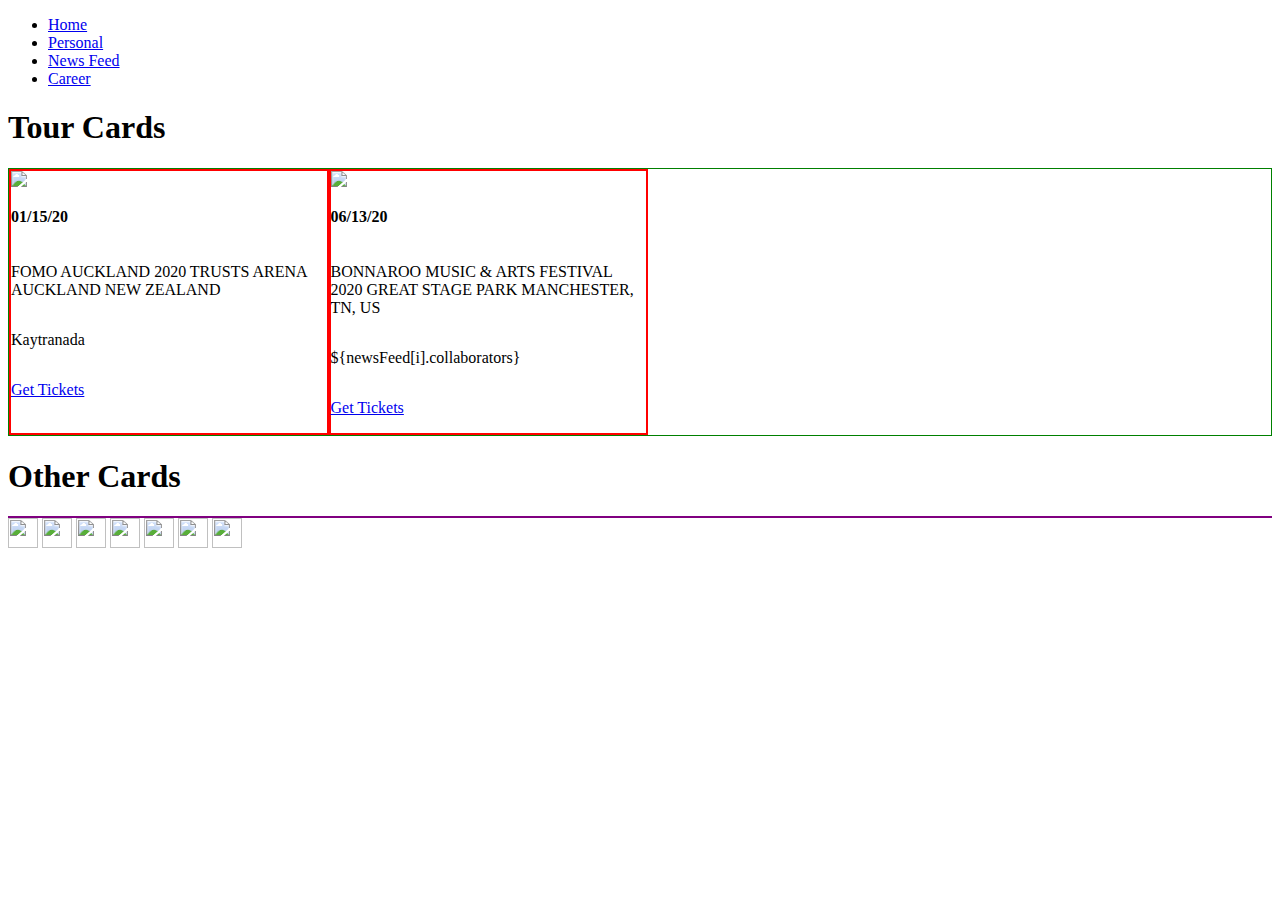
==== news-feed/index.html @ 4b269c15 "Merge pull request #13 from nss-day-cohort-38/kwcareer" ====
<!DOCTYPE html>
<html lang="en">

<head>
    <meta charset="UTF-8">
    <meta name="viewport" content="width=device-width, initial-scale=1.0">
    <meta http-equiv="X-UA-Compatible" content="ie=edge">
    <title>Document</title>
    <link rel="stylesheet" href="style.css">
</head>

<body>
    <nav>
        <ul>
            <li><a href="../index.html">Home</a></li>
            <li><a href="../personal/index.html">Personal</a></li>
            <li><a href="#">News Feed</a></li>
            <li><a href="../career/career.html"> Career</a></li>
        </ul>
    </nav>

    <div class="card-container">
        <H1>Tour Cards</H1>
        <div class="tour-cards">
            <div class="card">
                <img src="https://fomofestival.com.au/wp-content/uploads/2019/06/FOMO20_LOGO_LONG_G_OUTLINE_O.png">
                <div class="container">
                    <h4><b>01/15/20</b></h4>
                    <p>FOMO AUCKLAND 2020 TRUSTS ARENA AUCKLAND NEW ZEALAND</p>
                    <p>Kaytranada</p>
                    <p><a href="https://fomofestival.com.au/auckland">Get Tickets</a></p>
                </div>
                </div>
                <div class="card">
                    <img src="https://images.sk-static.com/images/media/profile_images/events/39378995/huge_avatar">
                    <div class="container">
                        <h4><b>06/13/20</b></h4>
                        <p>BONNAROO MUSIC & ARTS FESTIVAL 2020 GREAT STAGE PARK MANCHESTER, TN, US</p>
                        <p>${newsFeed[i].collaborators}</p>
                        <p><a href="https://www.bonnaroo.com/?utm_source=songkick&utm_medium=web&utm_content=songkick&utm_campaign=2020-songkick">Get Tickets</a></p>
                    </div>
                    </div>
        </div>
        <H1>Other Cards</H1>
        <div class="other-cards"></div>
    </div>
    <footer>
        <a href="https://www.facebook.com/LizzoMusic" target="_blank"><img width="30" height="30" src="https://seeklogo.net/wp-content/uploads/2016/09/facebook-icon-preview-1-400x400.png"></a>
        <a href="https://twitter.com/lizzo" target="_blank"><img width="30" height="30" src="https://seeklogo.net/wp-content/uploads/2015/11/twitter-logo.png"></a>
        <a href="https://www.instagram.com/lizzobeeating/" target="_blank"><img width="30" height="30" src="https://seeklogo.net/wp-content/uploads/2016/05/instagram-logo-vector-download.jpg"></a>
        <a href="https://lnk.to/SubscribeToLizzo" target="_blank"><img width="30" height="30" src="https://seeklogo.net/wp-content/uploads/2016/06/YouTube-icon.png"></a>
        <a href="https://open.spotify.com/artist/56oDRnqbIiwx4mymNEv7dS" target="_blank"><img width="30" height="30" src="https://upload.wikimedia.org/wikipedia/commons/thumb/1/19/Spotify_logo_without_text.svg/1024px-Spotify_logo_without_text.svg.png"></a>
        <a href="https://itunes.apple.com/us/artist/lizzo/472949623" target="_blank"><img width="30" height="30" src="https://blog.macsales.com/wp-content/uploads/2016/05/Apple-Music-icon.jpg"></a>
        <a href="https://soundcloud.com/lizzomusic" target="_blank"><img width="30" height="30" src="https://seeklogo.net/wp-content/uploads/2012/10/soundcloud-logo-vector.png"></a>
    </footer>
</body>

</html>

<!-- Career.html Navbar and stylesheet -->
<!--  <link rel="stylesheet" href="../global-styles/style.css">
-->

<!-- Newsfeed navbar and stylesheet -->
<!--     <link rel="stylesheet" href="../global-styles/style.css"> -->

<!-- Personal navbar and stylesheet -->
<!--     <link rel="stylesheet" href="../global-styles/style.css"> -->

<!-- main navbar and stylesheet link -->
<!--     <link rel="stylesheet" href="global-styles/style.css">
 -->
---- news-feed/style.css ----
.card {
    display: flex;
    flex-direction: column;
    
    width: 25%;
    border: 2px solid red;
}

.card img{
    width: 100%;
}
.tour-cards {
    display: flex;
    flex-wrap: wrap;
    border: 1px solid green;
}

.other-cards {
    display: flex;
    flex-wrap: wrap;
    border: 1px solid purple;
}

.container {
    display: flex;
    flex-direction: column;
}

/* Navbar style */
/* nav ul{
    display: flex;
}

li {
    list-style-type: none;
    padding: 10px;
    
} */
---- global-styles/style.css ----
/* Navbar Styles */
nav ul{
    display: flex;
}

li {
    list-style-type: none;
    padding: 10px;
    
}

footer {
    display: flex;
    justify-content: space-around;
    align-items: center;
}
---- global-styles/style.css ----
/* Navbar Styles */
nav ul{
    display: flex;
}

li {
    list-style-type: none;
    padding: 10px;
    
}

footer {
    display: flex;
    justify-content: space-around;
    align-items: center;
}
---- global-styles/style.css ----
/* Navbar Styles */
nav ul{
    display: flex;
}

li {
    list-style-type: none;
    padding: 10px;
    
}

footer {
    display: flex;
    justify-content: space-around;
    align-items: center;
}
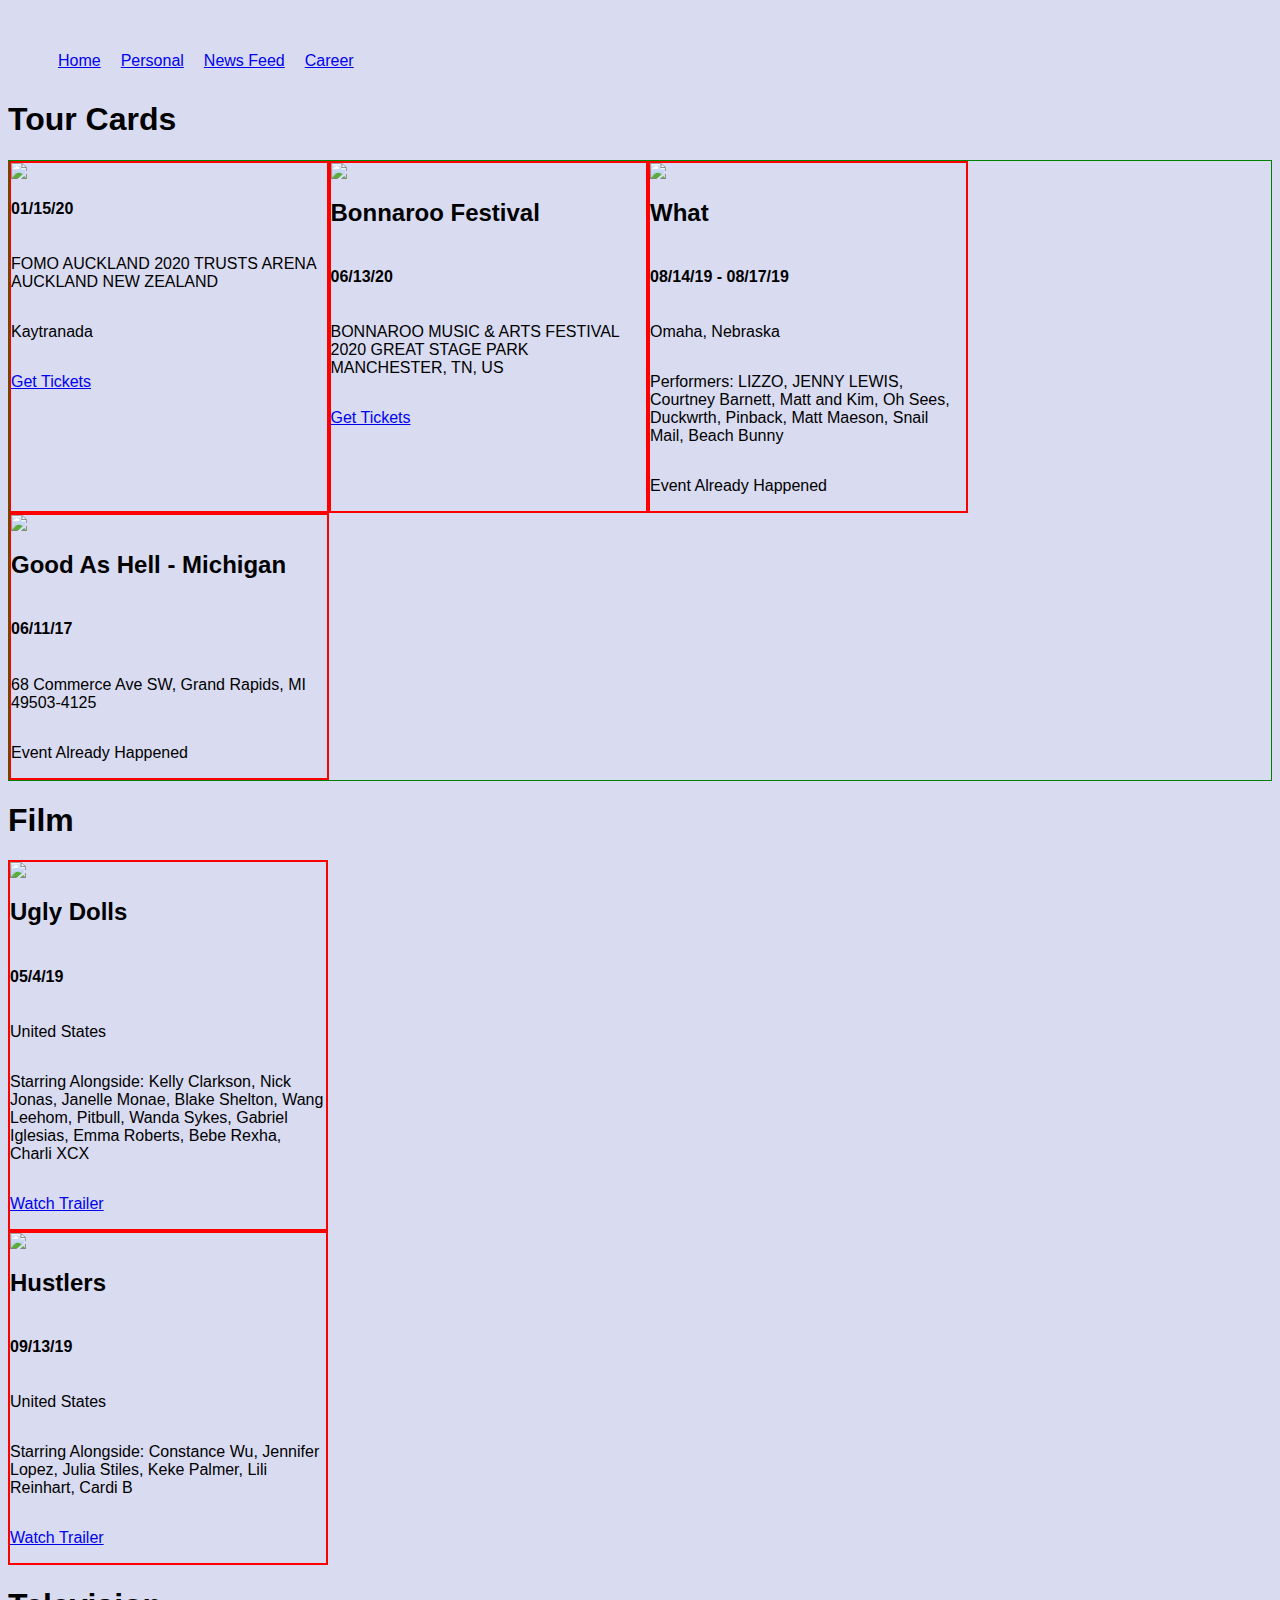
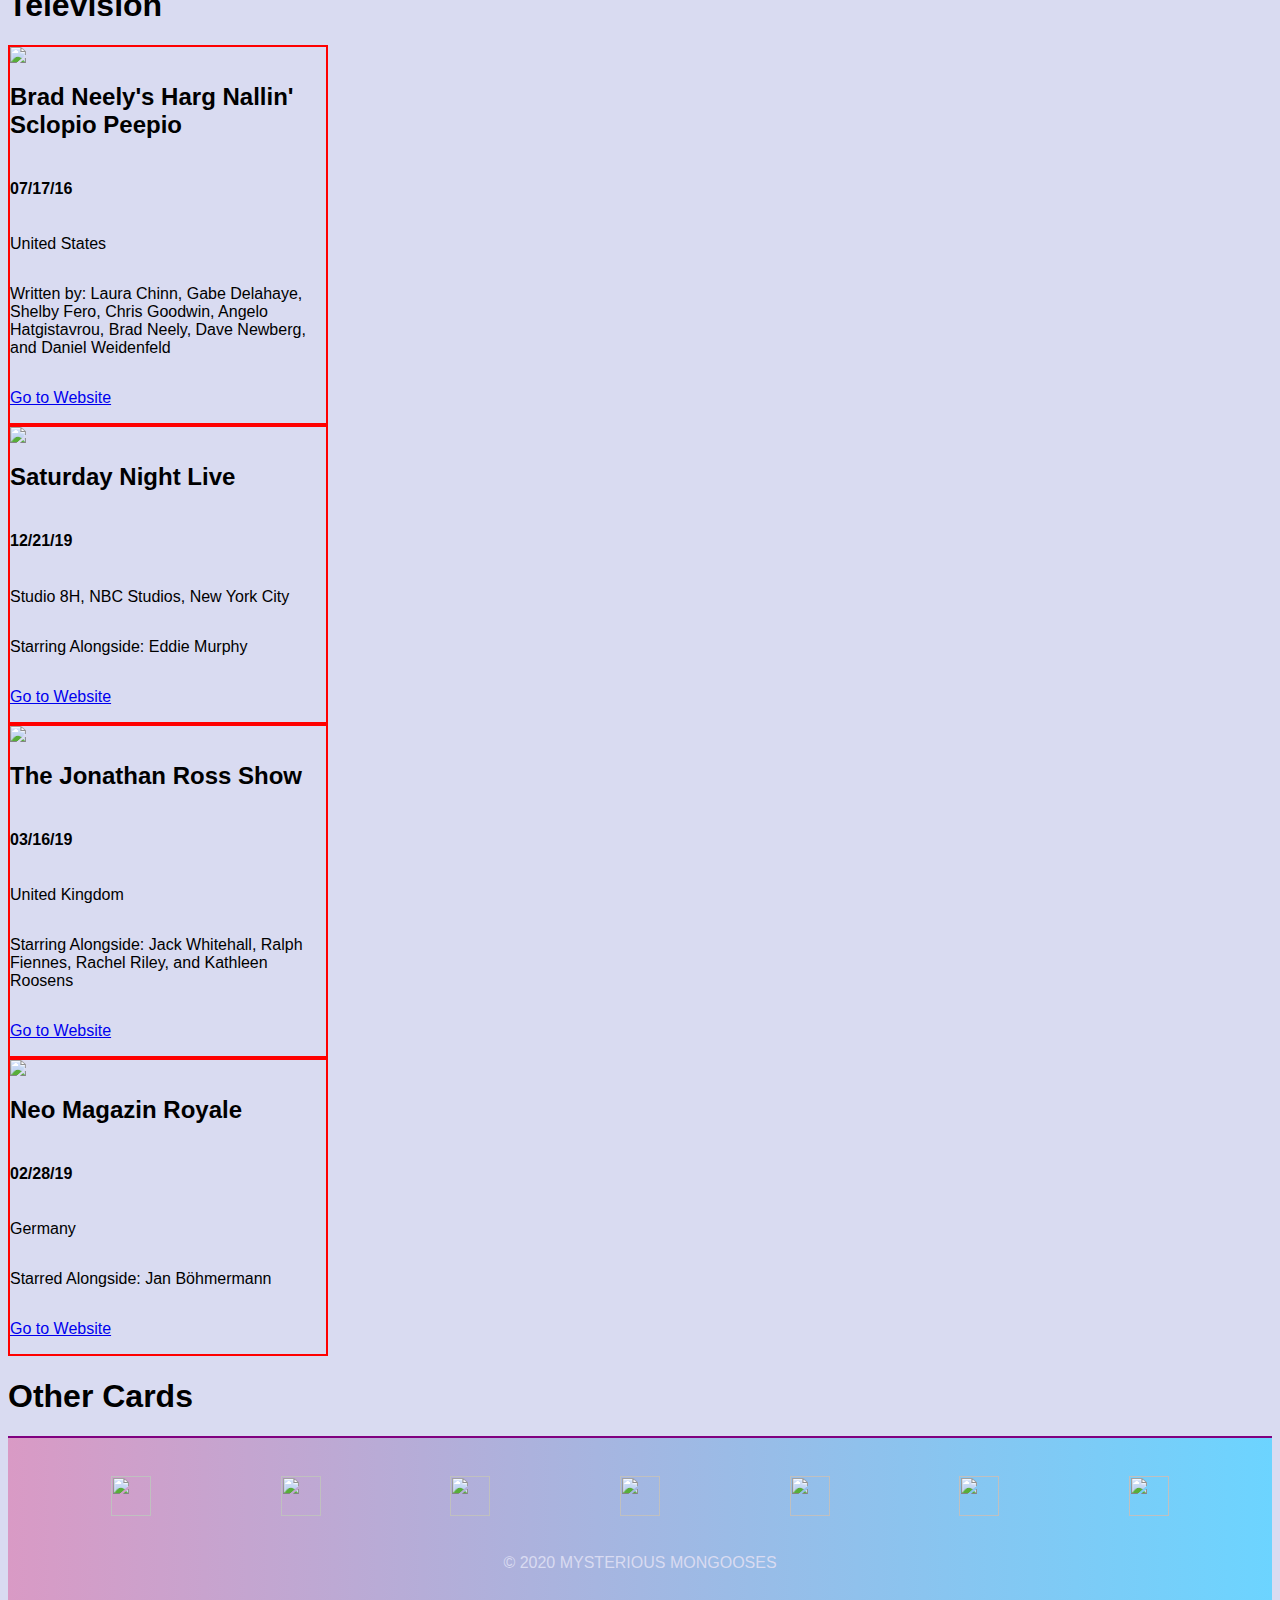
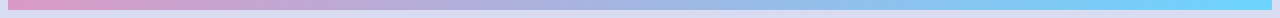
==== commit 1144ea4d: "Updated all the pages so the navbar's there" ====
--- a/news-feed/index.html
+++ b/news-feed/index.html
@@ -6,18 +6,26 @@
     <meta name="viewport" content="width=device-width, initial-scale=1.0">
     <meta http-equiv="X-UA-Compatible" content="ie=edge">
     <title>Document</title>
+    <link rel="stylesheet" href="../global-styles/style.css">
     <link rel="stylesheet" href="style.css">
 </head>
 
 <body>
+    <!-- Here's the new navbar -->
     <nav>
+        <div class="nav-img-container">
+            <img src="https://pro2-bar-s3-cdn-cf.myportfolio.com/ae016b8e8e2f6eaf75ebb555e6843f83/16f03511-9183-4fee-9bed-d59543a2a085_rwc_0x0x3012x3012x3012.png?h=3a7bb92e304b474b182b5e5ee2686f13" alt="">
+        </div>
+        <div class="nav-link-list-container">
         <ul>
-            <li><a href="../index.html">Home</a></li>
-            <li><a href="../personal/index.html">Personal</a></li>
-            <li><a href="#">News Feed</a></li>
-            <li><a href="../career/career.html"> Career</a></li>
+            <li class="nav-link-container"><a class="nav-link" href="../index.html">Home</a></li>
+            <li class="nav-link-container"><a class="nav-link" href="../personal/index.html">Personal</a></li>
+            <li class="nav-link-container"><a class="nav-link" href="#">News Feed</a></li>
+            <li class="nav-link-container"><a class="nav-link" href="../career/career.html"> Career</a></li>
         </ul>
+        </div>
     </nav>
+    <!-- Here's the new navbar -->
 
     <div class="card-container">
         <H1>Tour Cards</H1>
@@ -30,43 +38,153 @@
                     <p>Kaytranada</p>
                     <p><a href="https://fomofestival.com.au/auckland">Get Tickets</a></p>
                 </div>
+            </div>
+            <div class="card">
+                <img src="https://images.sk-static.com/images/media/profile_images/events/39378995/huge_avatar">
+                <div class="container">
+                    <h2>Bonnaroo Festival</h2>
+                    <h4><b>06/13/20</b></h4>
+                    <p>BONNAROO MUSIC & ARTS FESTIVAL 2020 GREAT STAGE PARK MANCHESTER, TN, US</p>
+                    <p><a
+                            href="https://www.bonnaroo.com/?utm_source=songkick&utm_medium=web&utm_content=songkick&utm_campaign=2020-songkick">Get
+                            Tickets</a></p>
                 </div>
-                <div class="card">
-                    <img src="https://images.sk-static.com/images/media/profile_images/events/39378995/huge_avatar">
-                    <div class="container">
-                        <h4><b>06/13/20</b></h4>
-                        <p>BONNAROO MUSIC & ARTS FESTIVAL 2020 GREAT STAGE PARK MANCHESTER, TN, US</p>
-                        <p>${newsFeed[i].collaborators}</p>
-                        <p><a href="https://www.bonnaroo.com/?utm_source=songkick&utm_medium=web&utm_content=songkick&utm_campaign=2020-songkick">Get Tickets</a></p>
-                    </div>
-                    </div>
+            </div>
+            <div class="card">
+                <img src="https://img.evbuc.com/https%3A%2F%2Fcdn.evbuc.com%2Fimages%2F59825545%2F165726018%2F1%2Foriginal.20190405-155045?w=800&auto=format%2Ccompress&q=75&sharp=10&rect=0%2C0%2C4500%2C2250&s=5892052270333b6af04ae1451e0b81a5">
+                <div class="container">
+                    <h2>What</h2>
+                    <h4><b>08/14/19 - 08/17/19</b></h4>
+                    <p>Omaha, Nebraska</p>
+                    <p>Performers: LIZZO, JENNY LEWIS, Courtney Barnett, Matt and Kim, Oh Sees, Duckwrth, Pinback, Matt Maeson, Snail Mail, Beach Bunny</p>
+                    <p>Event Already Happened</p>
+                </div>
+            </div>
+            <div class="card">
+                <img src="https://pbs.twimg.com/media/C8Gzln4UwAAWhUA.jpg">
+                <div class="container">
+                    <h2>Good As Hell - Michigan</h2>
+                    <h4><b>06/11/17</b></h4>
+                    <p>68 Commerce Ave SW, Grand Rapids, MI 49503-4125</p>
+                    <p>Event Already Happened</p>
+                </div>
+            </div>
+            <!-- <div class="card">
+                <img src="imagelink">
+                <div class="container">
+                    <h2>What</h2>
+                    <h4><b>06/13/20</b></h4>
+                    <p>Where</p>
+                    <p><a
+                            href="ticketlink">Get
+                            Tickets</a></p>
+                </div>
+            </div> -->
+        </div>
+        <H1>Film</H1>
+        <div class="film-cards">
+            <div class="card">
+                <img src="https://upload.wikimedia.org/wikipedia/en/thumb/0/06/UglyDolls_%282019%29_theatrical_poster.png/220px-UglyDolls_%282019%29_theatrical_poster.png">
+                <h2>Ugly Dolls</h2>
+                <div class="container">
+                    <h4><b>05/4/19</b></h4>
+                    <p>United States</p>
+                    <p>Starring Alongside: Kelly Clarkson, Nick Jonas, Janelle Monae, Blake Shelton, Wang Leehom, Pitbull, Wanda Sykes, Gabriel Iglesias, Emma Roberts, Bebe Rexha, Charli XCX</p>
+                    <p><a
+                            href="Play trailer on YouTube">Watch
+                            Trailer</a></p>
+                </div>
+            </div>
+            
+            <div class="card">
+                <!-- add image container -->
+                
+                <img src="https://upload.wikimedia.org/wikipedia/en/d/d9/Hustlers_%28Official_Film_Poster%29.png">
+                <div class="container">
+                    <h2>Hustlers</h2>
+                    <h4><b>09/13/19</b></h4>
+                    <p>United States</p>
+                    <p>Starring Alongside: Constance Wu, Jennifer Lopez, Julia Stiles, Keke Palmer, Lili Reinhart, Cardi B</p>
+                    <p><a
+                            href="Play trailer on YouTube">Watch Trailer</a></p>
+                </div>
+            </div>
+        </div>
+        <H1>Television</H1>
+        <div class="tv-cards">
+            <div class="card">
+                <img src="https://upload.wikimedia.org/wikipedia/en/6/6b/Brad_Neely%27s_Harg_Nallin%27_Sclopio_Peepio.jpg">
+                <div class="container">
+                    <h2>Brad Neely's Harg Nallin' Sclopio Peepio</h2>
+                    <h4><b>07/17/16</b></h4>
+                    <p>United States</p>
+                    <p>Written by: Laura Chinn,
+                        Gabe Delahaye,
+                        Shelby Fero,
+                        Chris Goodwin,
+                        Angelo Hatgistavrou,
+                        Brad Neely,
+                        Dave Newberg, and
+                        Daniel Weidenfeld</p>
+                    <p><a
+                            href="Website">Go to Website</a></p>
+                </div>
+            </div>
+            <div class="card">
+                <img src="https://upload.wikimedia.org/wikipedia/commons/thumb/8/84/SNL_logo_2015.svg/512px-SNL_logo_2015.svg.png">
+                <div class="container">
+                    <h2>Saturday Night Live</h2>
+                    <h4><b>12/21/19</b></h4>
+                    <p>Studio 8H, NBC Studios, New York City</p>
+                    <p>Starring Alongside: Eddie Murphy</p>
+                    <p><a
+                            href="Official website">Go to
+                            Website</a></p>
+                </div>
+            </div>
+            <div class="card">
+                <img src="https://upload.wikimedia.org/wikipedia/en/a/ad/The_Jonathan_Ross_Show.png">
+                <div class="container">
+                    <h2>The Jonathan Ross Show</h2>
+                    <h4><b>03/16/19</b></h4>
+                    <p>United Kingdom</p>
+                    <p>Starring Alongside: Jack Whitehall, Ralph Fiennes, Rachel Riley, and Kathleen Roosens</p>
+                    <p><a
+                            href="http://www.itv.com/thejonathanrossshow">Go to
+                            Website</a></p>
+                </div>
+            </div>
+            <div class="card">
+                <img src="https://upload.wikimedia.org/wikipedia/commons/thumb/9/9f/NEO_MAGAZIN_ROYALE_Logo.svg/512px-NEO_MAGAZIN_ROYALE_Logo.svg.png">
+                <div class="container">
+                    <h2>Neo Magazin Royale</h2>
+                    <h4><b>02/28/19</b></h4>
+                    <p>Germany</p>
+                    <p>Starred Alongside: Jan Böhmermann</p>
+                    <p><a
+                            href="http://www.neo-magazin-royale.de/zdi/">Go to
+                            Website</a></p>
+                </div>
+            </div>
         </div>
         <H1>Other Cards</H1>
         <div class="other-cards"></div>
     </div>
     <footer>
-        <a href="https://www.facebook.com/LizzoMusic" target="_blank"><img width="30" height="30" src="https://seeklogo.net/wp-content/uploads/2016/09/facebook-icon-preview-1-400x400.png"></a>
-        <a href="https://twitter.com/lizzo" target="_blank"><img width="30" height="30" src="https://seeklogo.net/wp-content/uploads/2015/11/twitter-logo.png"></a>
-        <a href="https://www.instagram.com/lizzobeeating/" target="_blank"><img width="30" height="30" src="https://seeklogo.net/wp-content/uploads/2016/05/instagram-logo-vector-download.jpg"></a>
-        <a href="https://lnk.to/SubscribeToLizzo" target="_blank"><img width="30" height="30" src="https://seeklogo.net/wp-content/uploads/2016/06/YouTube-icon.png"></a>
-        <a href="https://open.spotify.com/artist/56oDRnqbIiwx4mymNEv7dS" target="_blank"><img width="30" height="30" src="https://upload.wikimedia.org/wikipedia/commons/thumb/1/19/Spotify_logo_without_text.svg/1024px-Spotify_logo_without_text.svg.png"></a>
-        <a href="https://itunes.apple.com/us/artist/lizzo/472949623" target="_blank"><img width="30" height="30" src="https://blog.macsales.com/wp-content/uploads/2016/05/Apple-Music-icon.jpg"></a>
-        <a href="https://soundcloud.com/lizzomusic" target="_blank"><img width="30" height="30" src="https://seeklogo.net/wp-content/uploads/2012/10/soundcloud-logo-vector.png"></a>
+        <div class="links">
+        <a href="https://www.facebook.com/LizzoMusic" target="_blank"><img src="https://seeklogo.net/wp-content/uploads/2016/09/facebook-icon-preview-1-400x400.png"></a>
+        <a href="https://twitter.com/lizzo" target="_blank"><img src="https://seeklogo.net/wp-content/uploads/2015/11/twitter-logo.png"></a>
+        <a href="https://www.instagram.com/lizzobeeating/" target="_blank"><img src="http://assets.stickpng.com/thumbs/580b57fcd9996e24bc43c521.png"></a>
+        <a href="https://lnk.to/SubscribeToLizzo" target="_blank"><img src="https://seeklogo.net/wp-content/uploads/2016/06/YouTube-icon.png"></a>
+        <a href="https://open.spotify.com/artist/56oDRnqbIiwx4mymNEv7dS" target="_blank"><img src="https://upload.wikimedia.org/wikipedia/commons/thumb/1/19/Spotify_logo_without_text.svg/1024px-Spotify_logo_without_text.svg.png"></a>
+        <a href="https://itunes.apple.com/us/artist/lizzo/472949623" target="_blank"><img src="https://yungcitizen.com/wp-content/uploads/2018/09/apple_music_logo.png"></a>
+        <a href="https://soundcloud.com/lizzomusic" target="_blank"><img src="https://seeklogo.net/wp-content/uploads/2012/10/soundcloud-logo-vector.png"></a>
+        </div>
+        <br>
+        <div class="copyright">
+            <span>© 2020 MYSTERIOUS MONGOOSES</span>
+        </div>
     </footer>
 </body>
 
-</html>
-
-<!-- Career.html Navbar and stylesheet -->
-<!--  <link rel="stylesheet" href="../global-styles/style.css">
--->
-
-<!-- Newsfeed navbar and stylesheet -->
-<!--     <link rel="stylesheet" href="../global-styles/style.css"> -->
-
-<!-- Personal navbar and stylesheet -->
-<!--     <link rel="stylesheet" href="../global-styles/style.css"> -->
-
-<!-- main navbar and stylesheet link -->
-<!--     <link rel="stylesheet" href="global-styles/style.css">
- -->+</html>--- a/global-styles/style.css
+++ b/global-styles/style.css
@@ -1,3 +1,7 @@
+body {
+    font-family: Helvetica, Arial, sans-serif;
+}
+
 /* Navbar Styles */
 nav ul{
     display: flex;
@@ -10,7 +14,29 @@
 }
 
 footer {
+    background-image: linear-gradient(to right, #D99AC5, #6CD4FF);
+    padding: 3%;
+}
+
+footer .links {
     display: flex;
     justify-content: space-around;
     align-items: center;
-}+}
+
+footer img {
+    width: 40px;
+    height: 40px;
+}
+
+footer .copyright {
+    display: flex;
+    justify-content: center;
+    margin-top: 1em;
+    color: #D9DBF1;
+}
+
+/* Background Color */
+body {
+    background-color: #D9DBF1;
+}
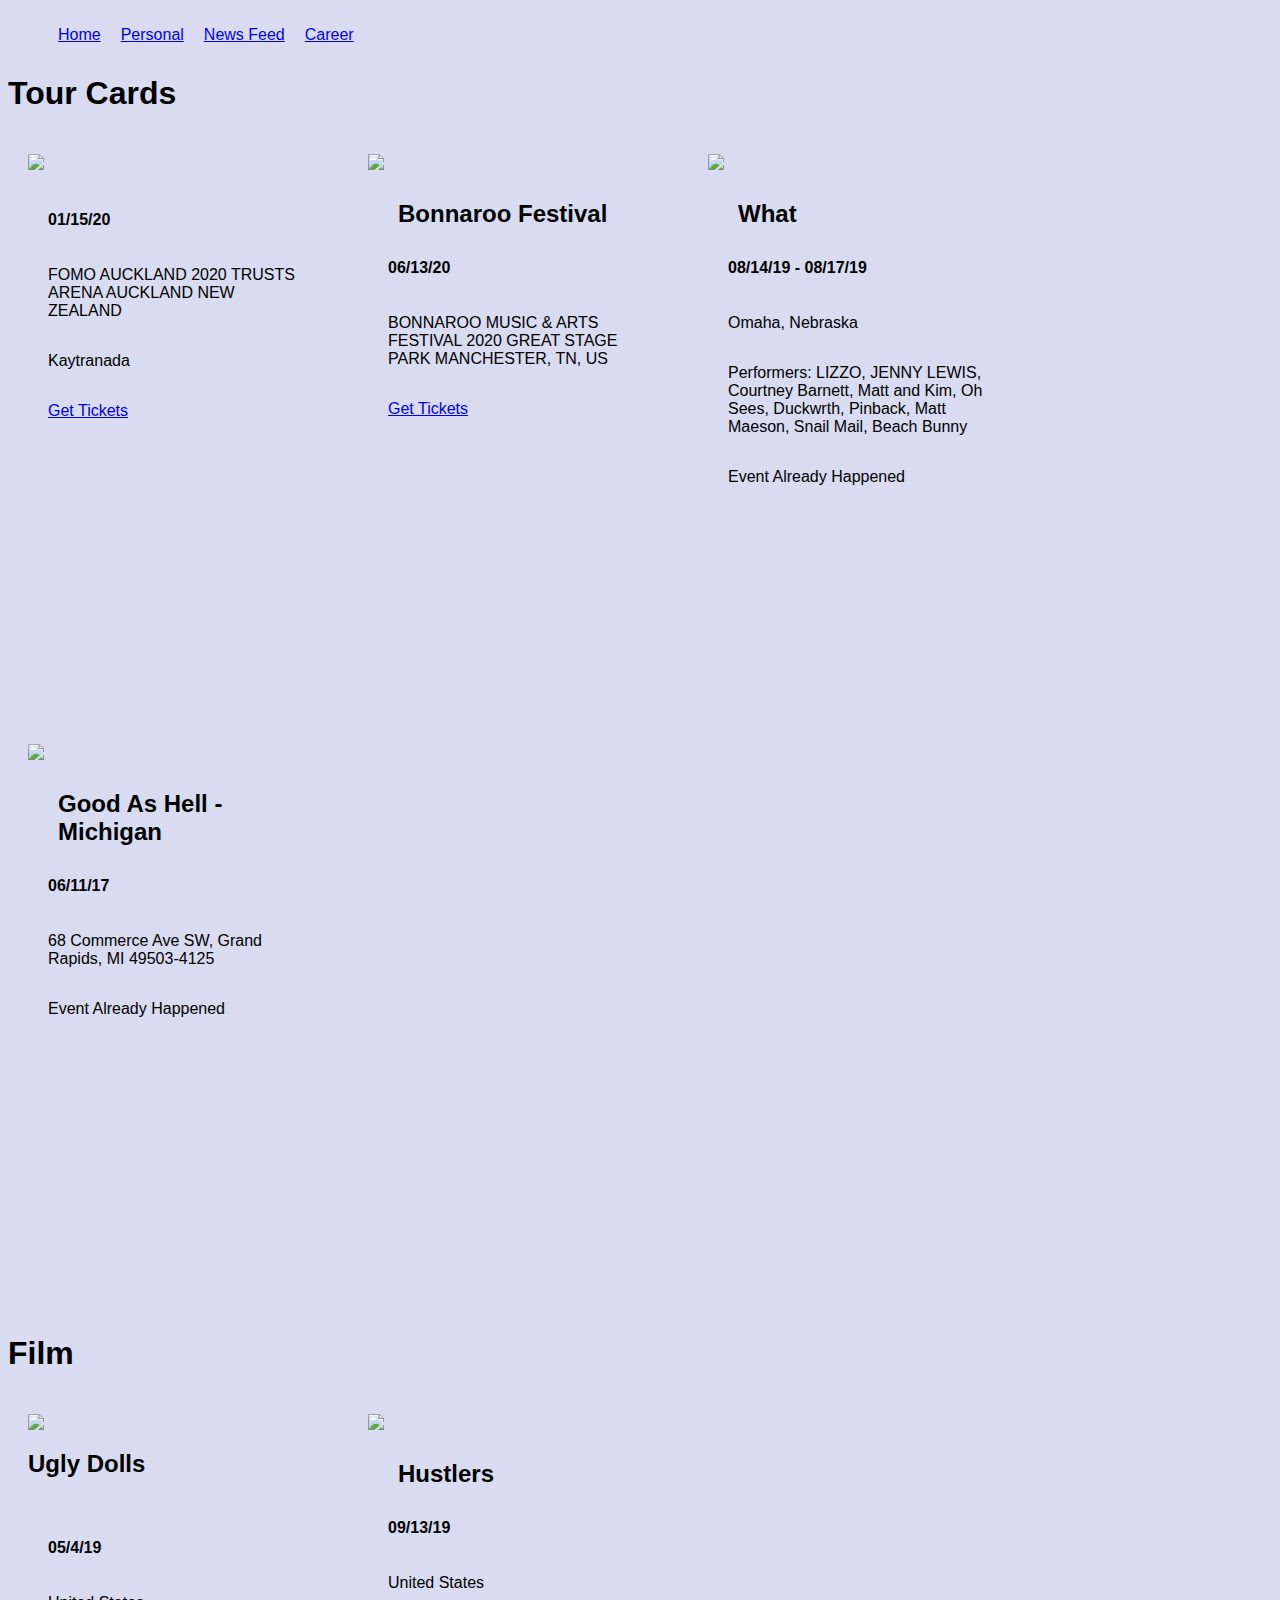
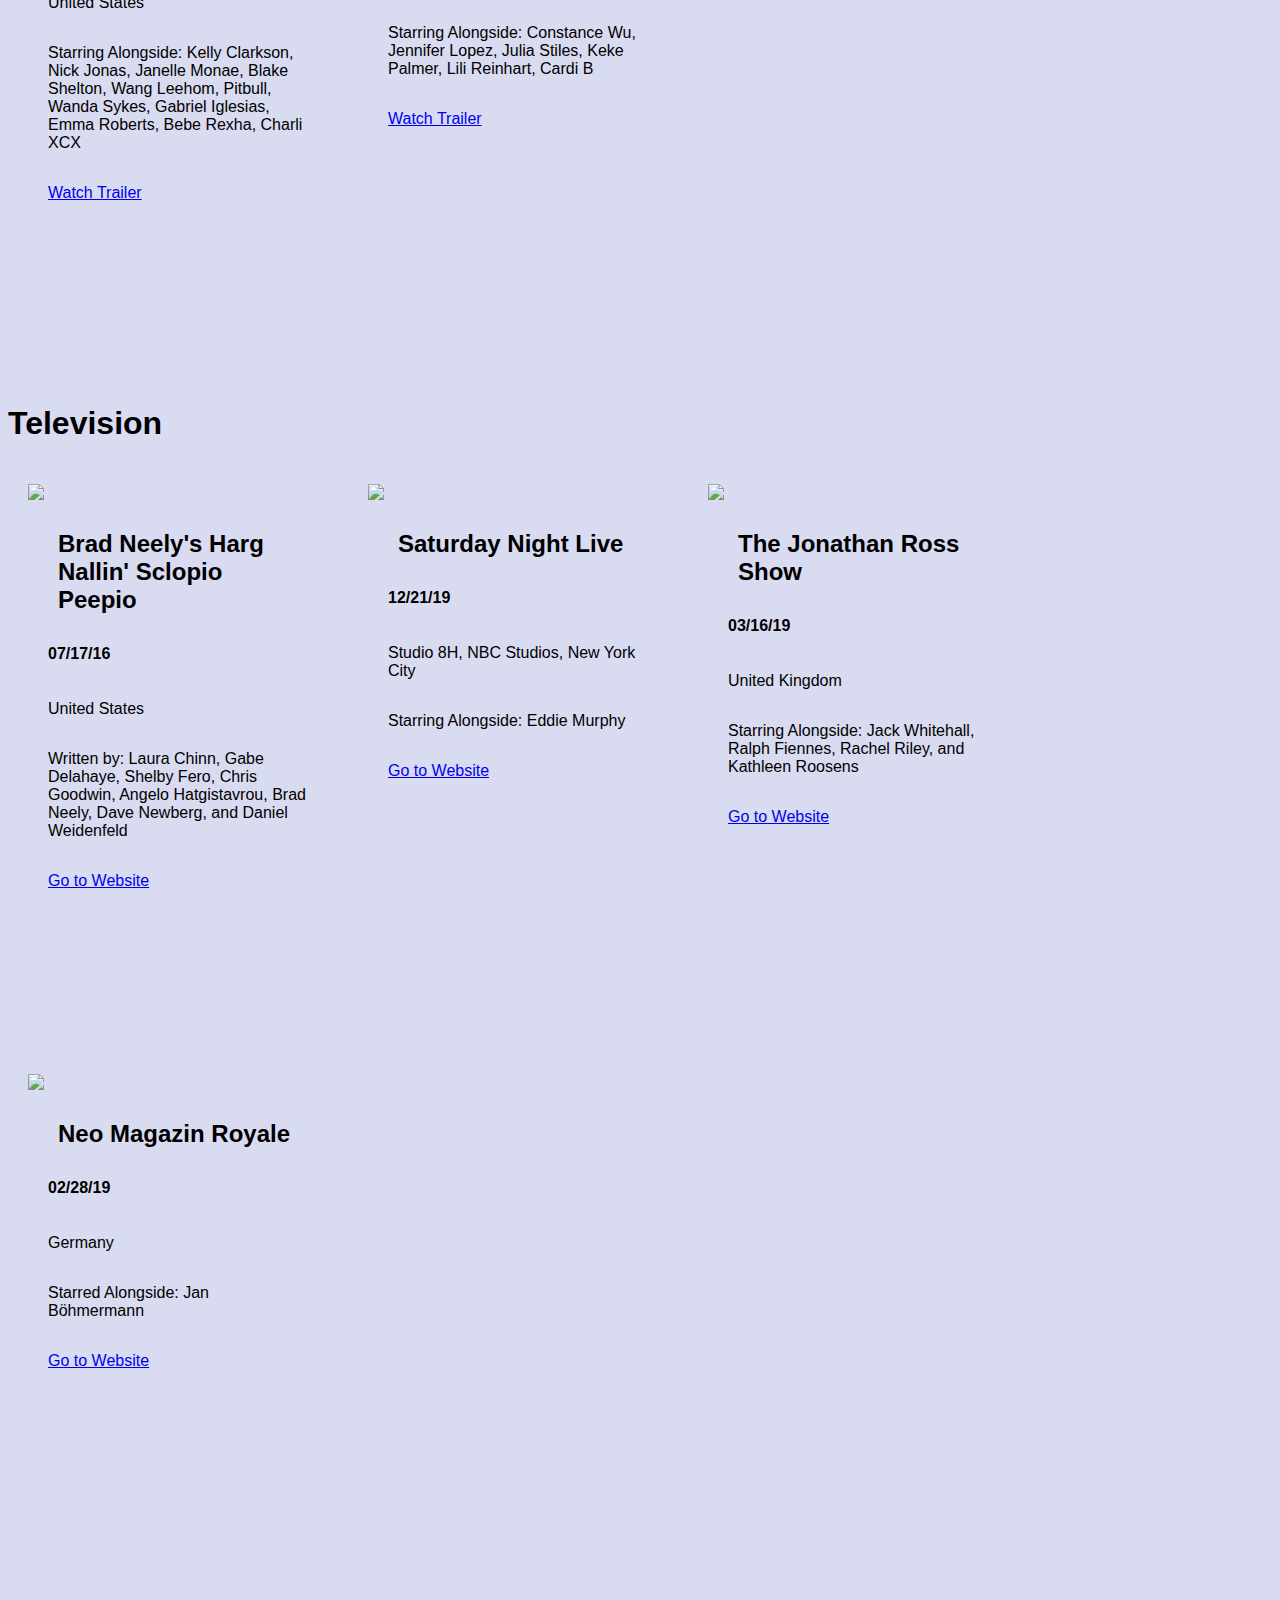
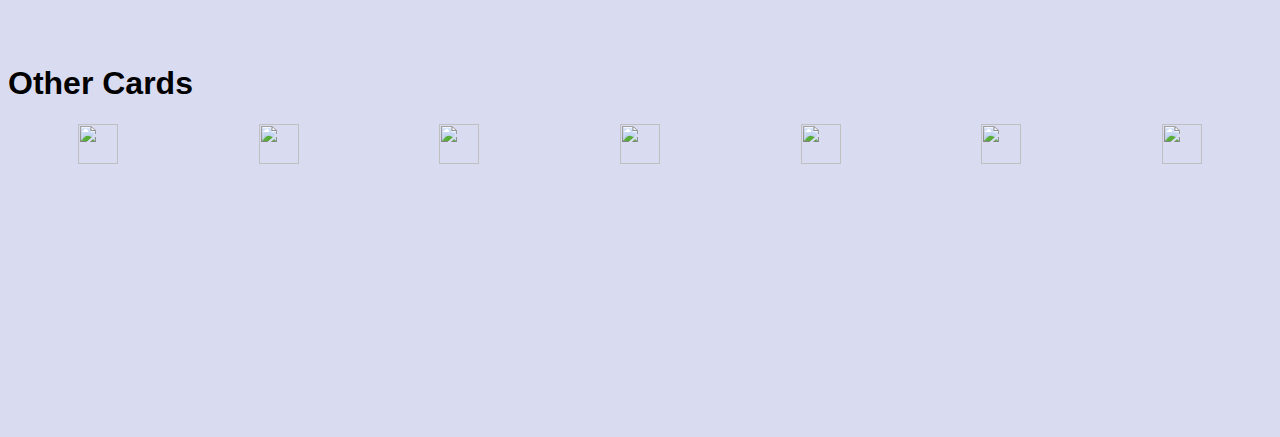
==== commit 37a775ce: "Updated header and footer" ====
--- a/news-feed/index.html
+++ b/news-feed/index.html
@@ -11,21 +11,14 @@
 </head>
 
 <body>
-    <!-- Here's the new navbar -->
     <nav>
-        <div class="nav-img-container">
-            <img src="https://pro2-bar-s3-cdn-cf.myportfolio.com/ae016b8e8e2f6eaf75ebb555e6843f83/16f03511-9183-4fee-9bed-d59543a2a085_rwc_0x0x3012x3012x3012.png?h=3a7bb92e304b474b182b5e5ee2686f13" alt="">
-        </div>
-        <div class="nav-link-list-container">
         <ul>
-            <li class="nav-link-container"><a class="nav-link" href="../index.html">Home</a></li>
-            <li class="nav-link-container"><a class="nav-link" href="../personal/index.html">Personal</a></li>
-            <li class="nav-link-container"><a class="nav-link" href="#">News Feed</a></li>
-            <li class="nav-link-container"><a class="nav-link" href="../career/career.html"> Career</a></li>
+            <li><a href="../index.html">Home</a></li>
+            <li><a href="../personal/index.html">Personal</a></li>
+            <li><a href="#">News Feed</a></li>
+            <li><a href="../career/career.html"> Career</a></li>
         </ul>
-        </div>
     </nav>
-    <!-- Here's the new navbar -->
 
     <div class="card-container">
         <H1>Tour Cards</H1>
--- a/global-styles/style.css
+++ b/global-styles/style.css
@@ -14,8 +14,13 @@
 }
 
 footer {
-    background-image: linear-gradient(to right, #D99AC5, #6CD4FF);
-    padding: 3%;
+    background-image: linear-gradient(to right, rgba(217, 154, 197, 0.452), rgba(108, 211, 255, 0.507)), url(https://cuziloveyou.lizzomusic.com/sites/g/files/g2000008501/files/CILY_cutout.png);
+    background-position: 0, center bottom;
+    background-size: cover, 400px;
+    background-attachment: fixed;
+    background-repeat: no-repeat;
+    padding: 0;
+    height: 305px;
 }
 
 footer .links {
--- a/news-feed/style.css
+++ b/news-feed/style.css
@@ -1,38 +1,37 @@
 .card {
     display: flex;
     flex-direction: column;
-    
-    width: 25%;
-    border: 2px solid red;
+    width: 300px;
+    height: 550px;
+    margin: 20px;
+    overflow: scroll;
 }
 
 .card img{
     width: 100%;
 }
+
 .tour-cards {
     display: flex;
     flex-wrap: wrap;
-    border: 1px solid green;
 }
 
-.other-cards {
+.film-cards {
     display: flex;
     flex-wrap: wrap;
-    border: 1px solid purple;
+}
+
+.tv-cards {
+    display: flex;
+    flex-wrap: wrap;
 }
 
 .container {
     display: flex;
     flex-direction: column;
+    padding: 20px;
 }
 
-/* Navbar style */
-/* nav ul{
-    display: flex;
+.container h2 {
+ margin: 10px;
 }
-
-li {
-    list-style-type: none;
-    padding: 10px;
-    
-} */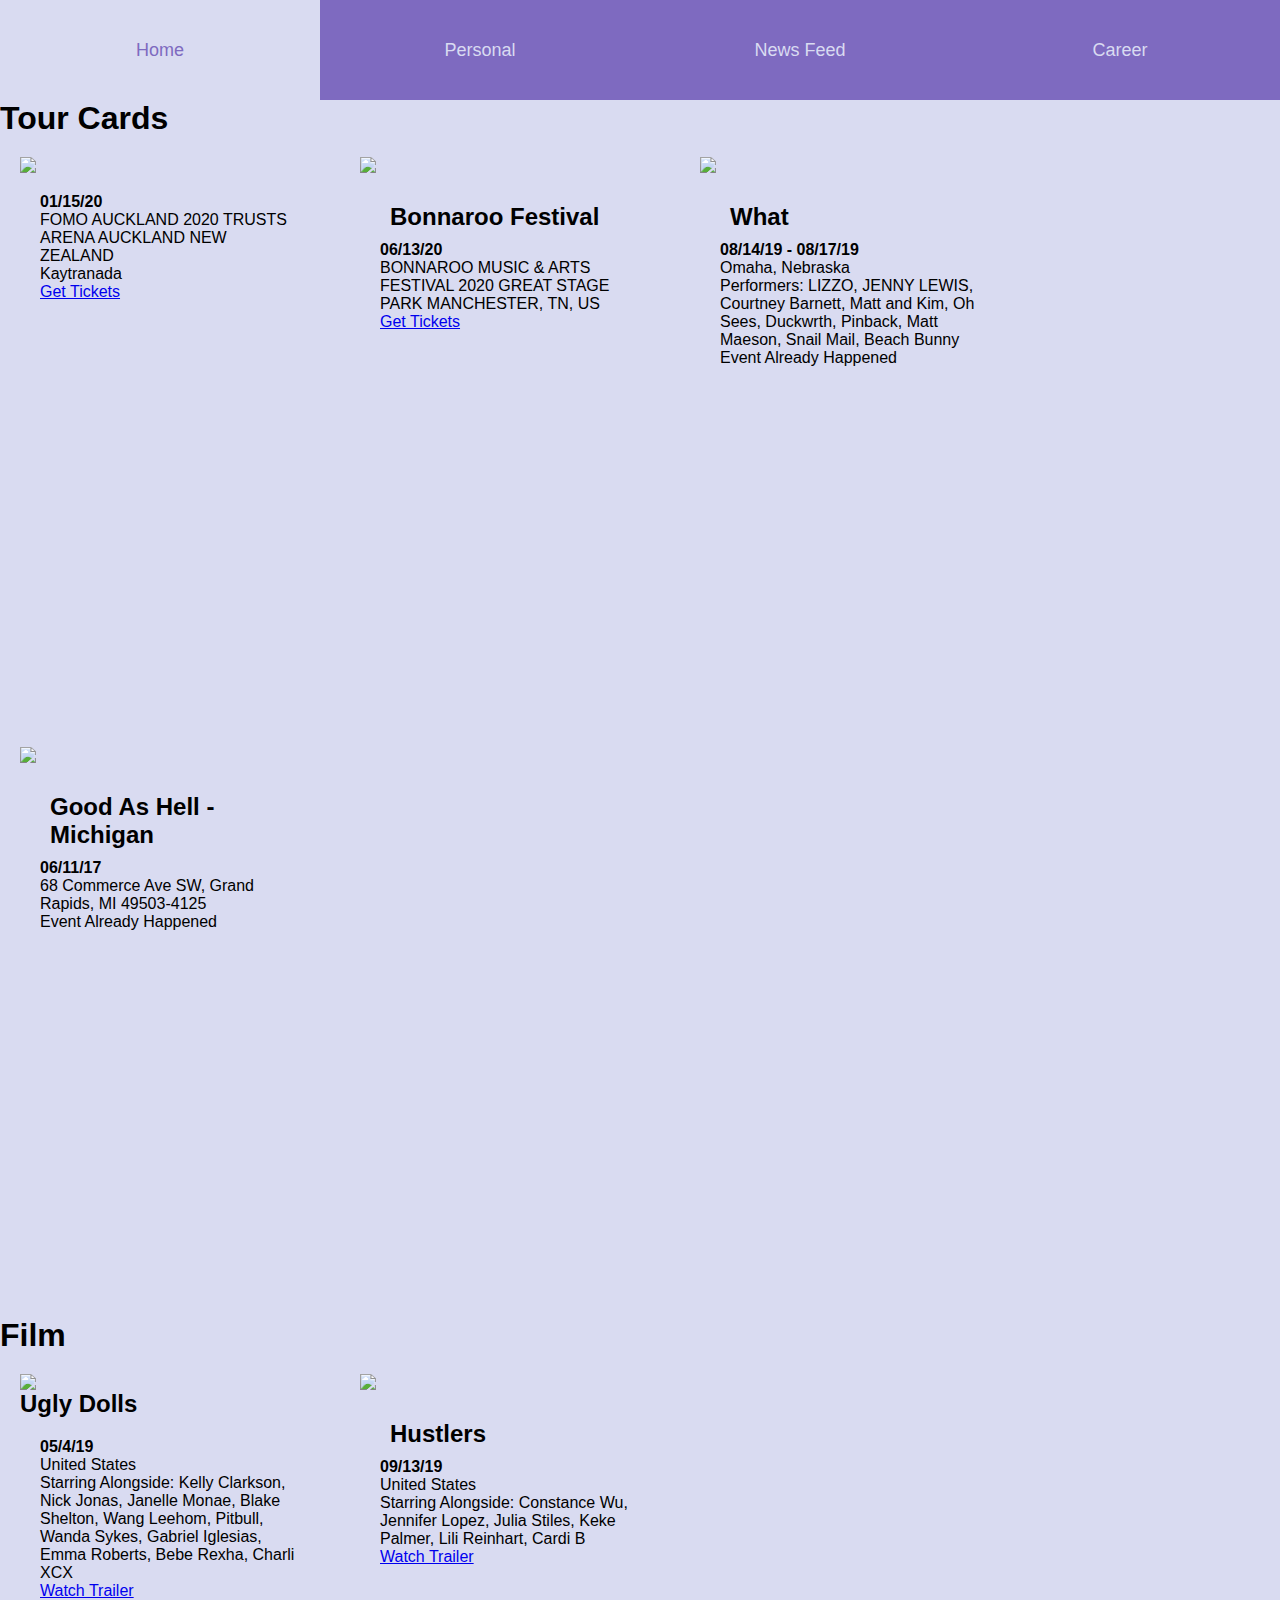
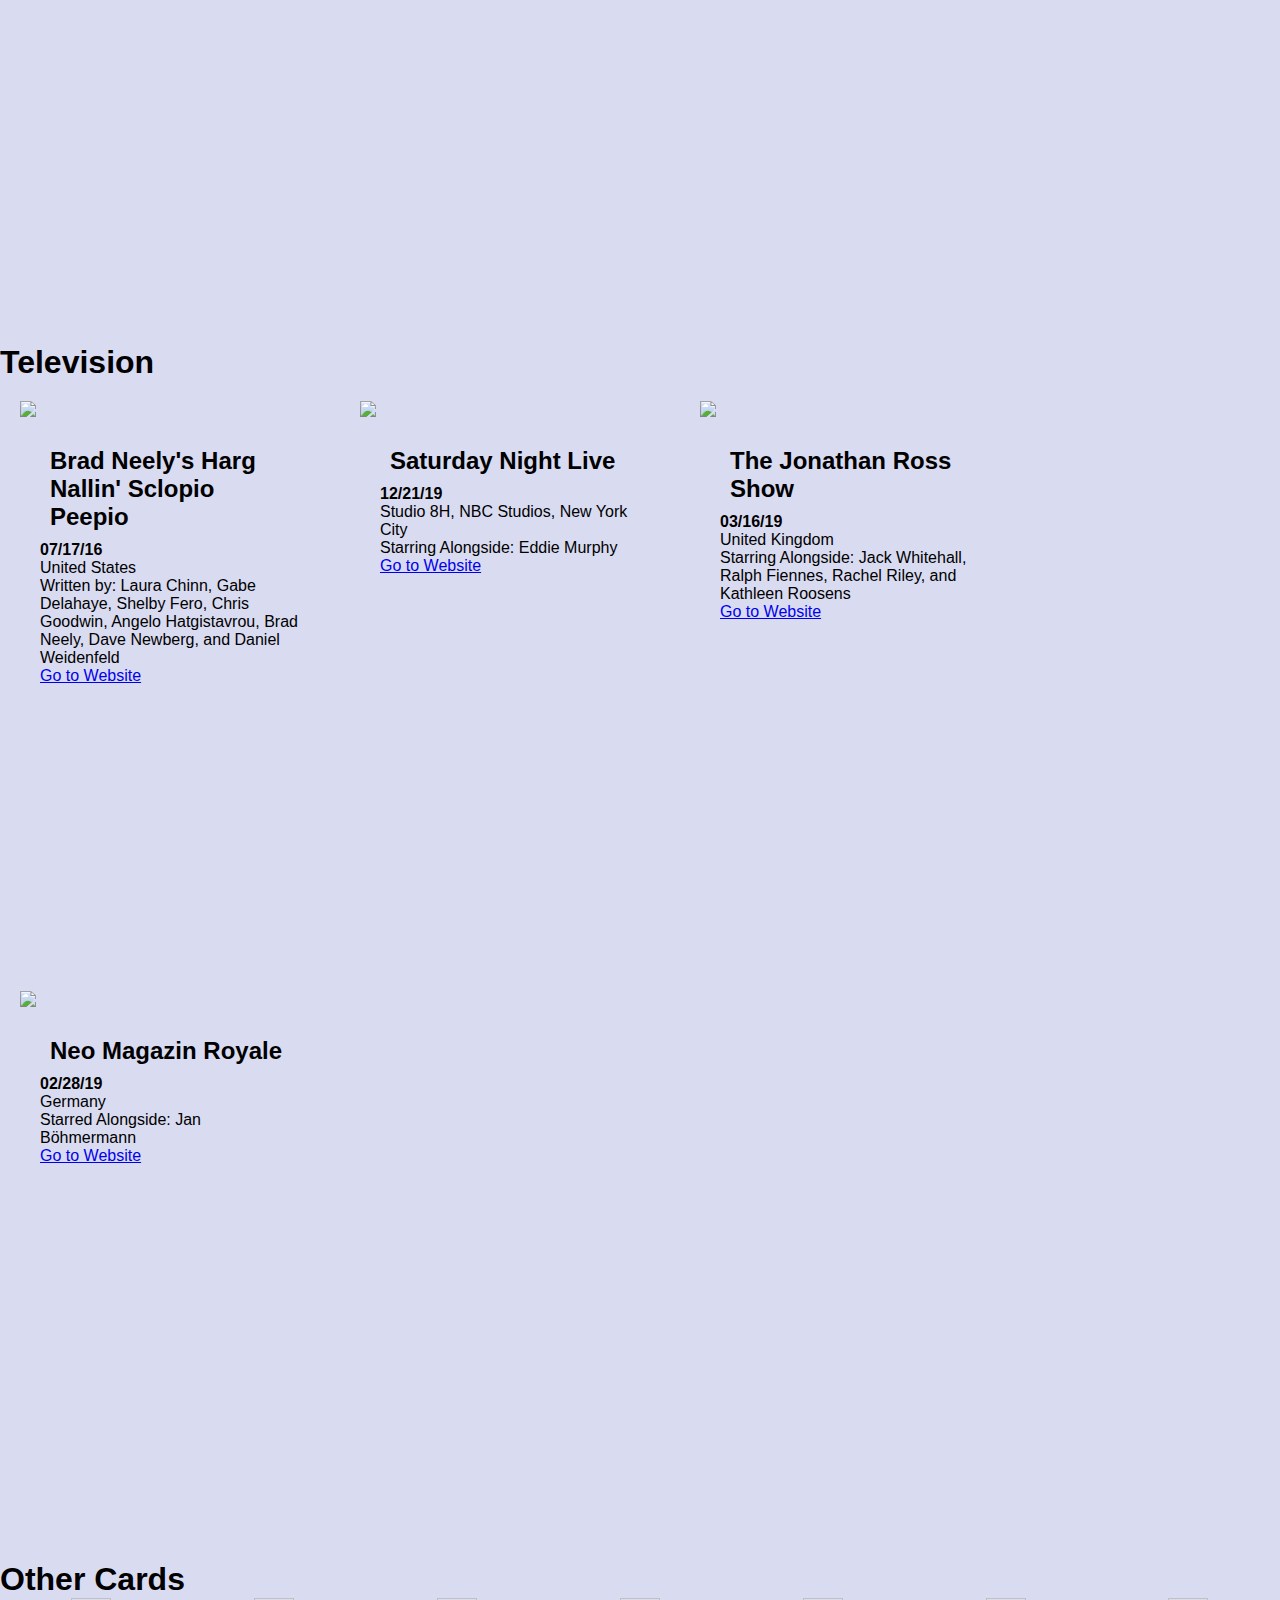
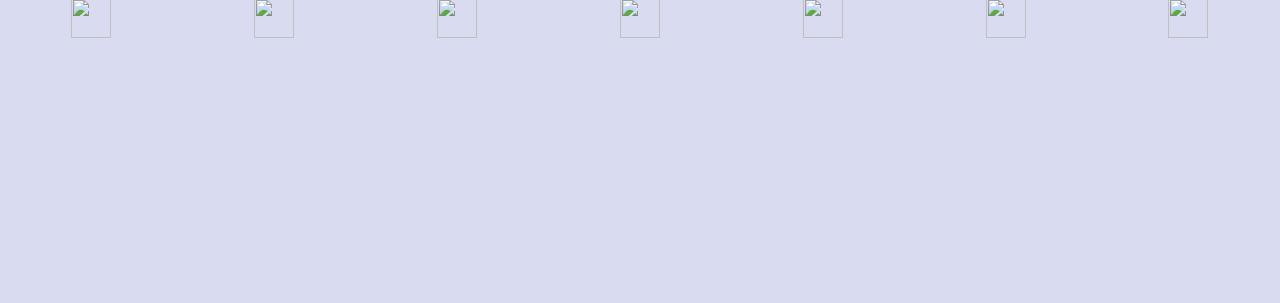
==== commit a759bfd6: "added class to ul and updated padding" ====
--- a/news-feed/index.html
+++ b/news-feed/index.html
@@ -11,14 +11,21 @@
 </head>
 
 <body>
+    <!-- Here's the new navbar -->
     <nav>
-        <ul>
-            <li><a href="../index.html">Home</a></li>
-            <li><a href="../personal/index.html">Personal</a></li>
-            <li><a href="#">News Feed</a></li>
-            <li><a href="../career/career.html"> Career</a></li>
+        <div class="nav-img-container">
+            <img src="https://pro2-bar-s3-cdn-cf.myportfolio.com/ae016b8e8e2f6eaf75ebb555e6843f83/16f03511-9183-4fee-9bed-d59543a2a085_rwc_0x0x3012x3012x3012.png?h=3a7bb92e304b474b182b5e5ee2686f13" alt="">
+        </div>
+        <div class="nav-link-list-container">
+        <ul class="nav-unordered-list">
+            <li class="nav-link-container"><a class="nav-link" href="../index.html">Home</a></li>
+            <li class="nav-link-container"><a class="nav-link" href="../personal/index.html">Personal</a></li>
+            <li class="nav-link-container"><a class="nav-link" href="#">News Feed</a></li>
+            <li class="nav-link-container"><a class="nav-link" href="../career/career.html"> Career</a></li>
         </ul>
+        </div>
     </nav>
+    <!-- Here's the new navbar -->
 
     <div class="card-container">
         <H1>Tour Cards</H1>
--- a/global-styles/style.css
+++ b/global-styles/style.css
@@ -1,18 +1,97 @@
+* {
+    padding: 0;
+    margin: 0;
+}
+
 body {
     font-family: Helvetica, Arial, sans-serif;
+    background-color: #D9DBF1; /* Background Color */
 }
 
+/* a:visited {
+    color: #D9DBF1;
+} */
+
+.nav-unordered-list {
+    padding: 0;
+}
+li a:visited {
+    color: #D9DBF1;
+    text-decoration: none;
+}
+
+li a:link {
+    color: #D9DBF1;
+    text-decoration: none;
+}
+li a:active {
+    color: green;
+    text-decoration: none;
+}
 /* Navbar Styles */
 nav ul{
     display: flex;
+    width: 100%;
+    justify-content: space-evenly;
 }
 
 li {
+    color: #D9DBF1;
     list-style-type: none;
-    padding: 10px;
+}
+
+.nav-link {
+    /* padding: 0 100%; */
+    /* margin: auto auto; */
+    display: flex;
+    justify-content: center;
+    align-items: center;
+    width: 100%;
+    height: 100%;
+    font-size: large;
+    
     
 }
 
+
+nav {
+    background-color: #7E6AC0;
+    margin: 0 auto;
+    height: 100px;
+    display: flex;
+}
+
+.nav-img-container {
+    display: flex;
+    height: 100px;
+}
+
+.nav-link-list-container {
+    display: flex;
+    height: 100px;
+    width: 100%;
+}
+
+li:hover a {
+    color: inherit;
+}
+
+.nav-link-container:hover {
+    background-color: #D9DBF1;
+    color: #7E6AC0; 
+}
+
+nav img , nav li{
+    height: 100px;
+}
+
+nav li {
+    display: flex; 
+    justify-content: center;
+    justify-items: center;
+    width: 25%;
+}
+/* Footer Styles */
 footer {
     background-image: linear-gradient(to right, rgba(217, 154, 197, 0.452), rgba(108, 211, 255, 0.507)), url(https://cuziloveyou.lizzomusic.com/sites/g/files/g2000008501/files/CILY_cutout.png);
     background-position: 0, center bottom;
@@ -41,7 +120,3 @@
     color: #D9DBF1;
 }
 
-/* Background Color */
-body {
-    background-color: #D9DBF1;
-}
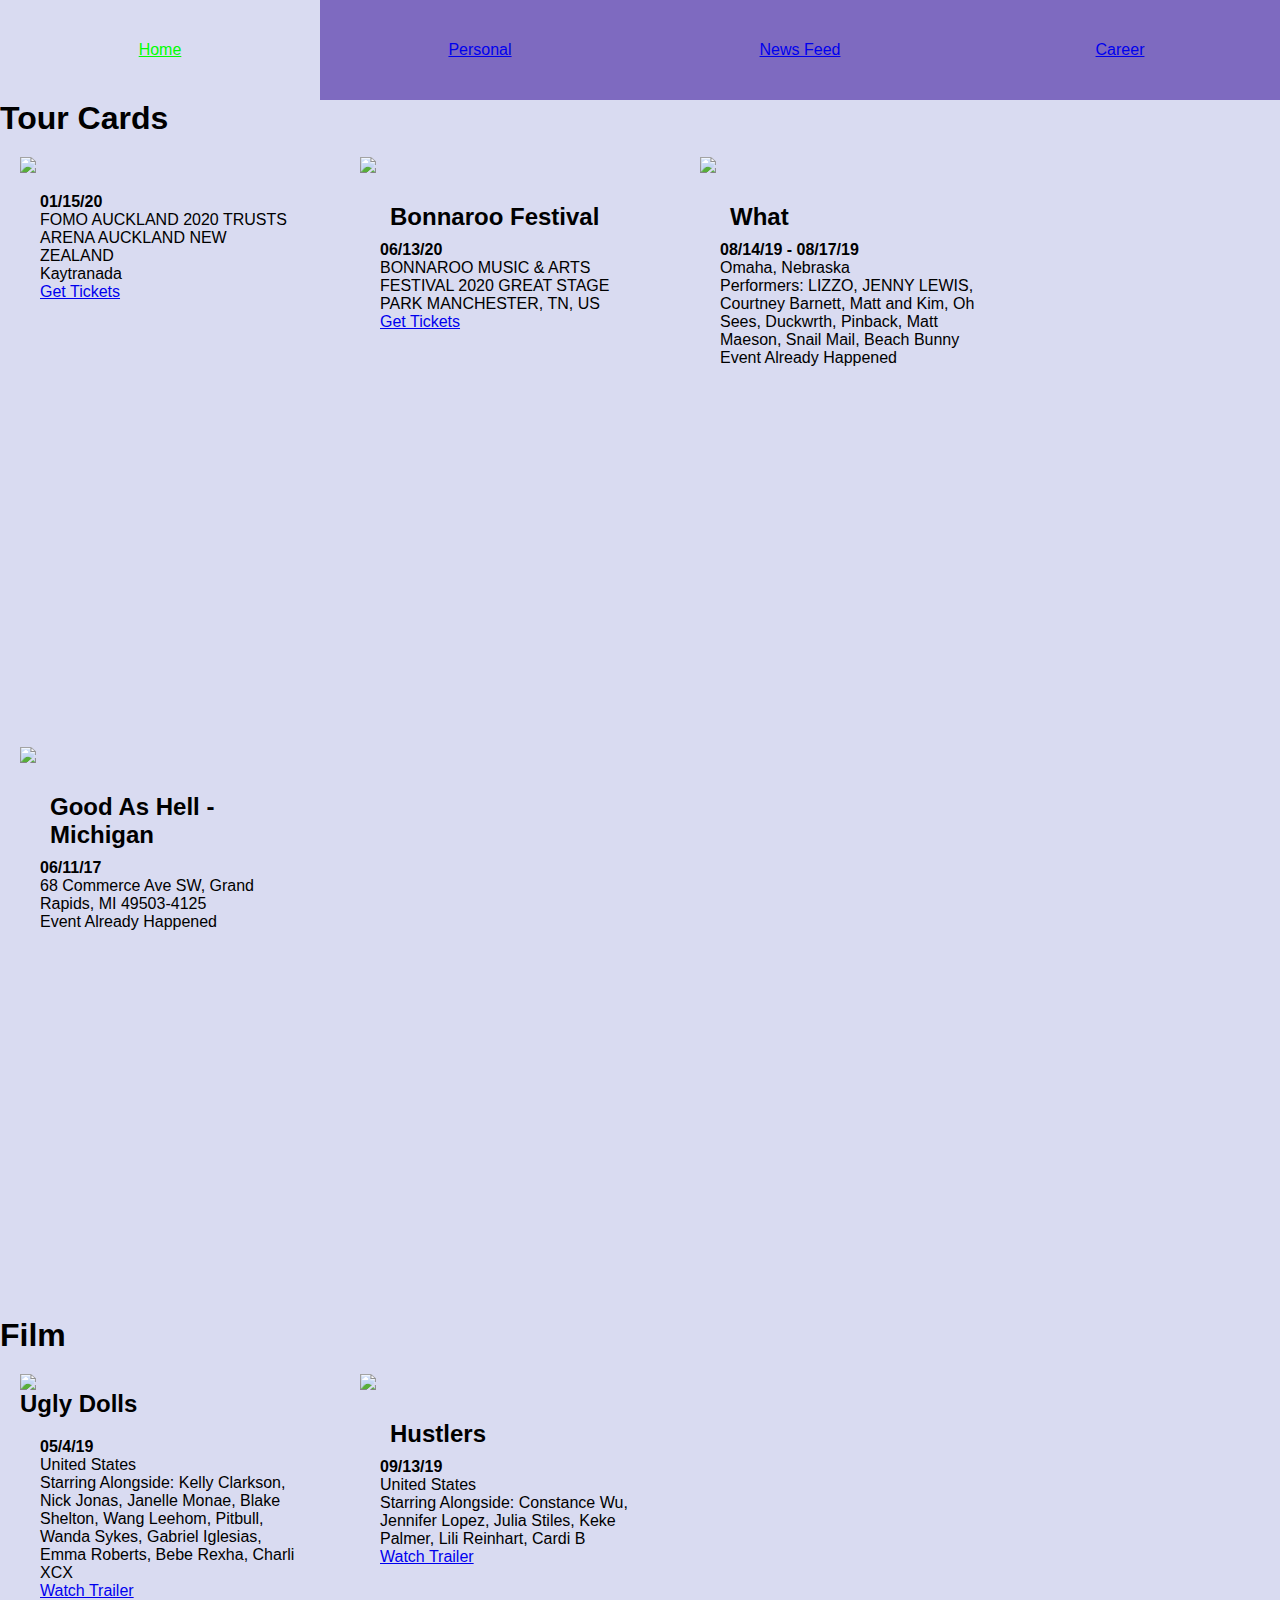
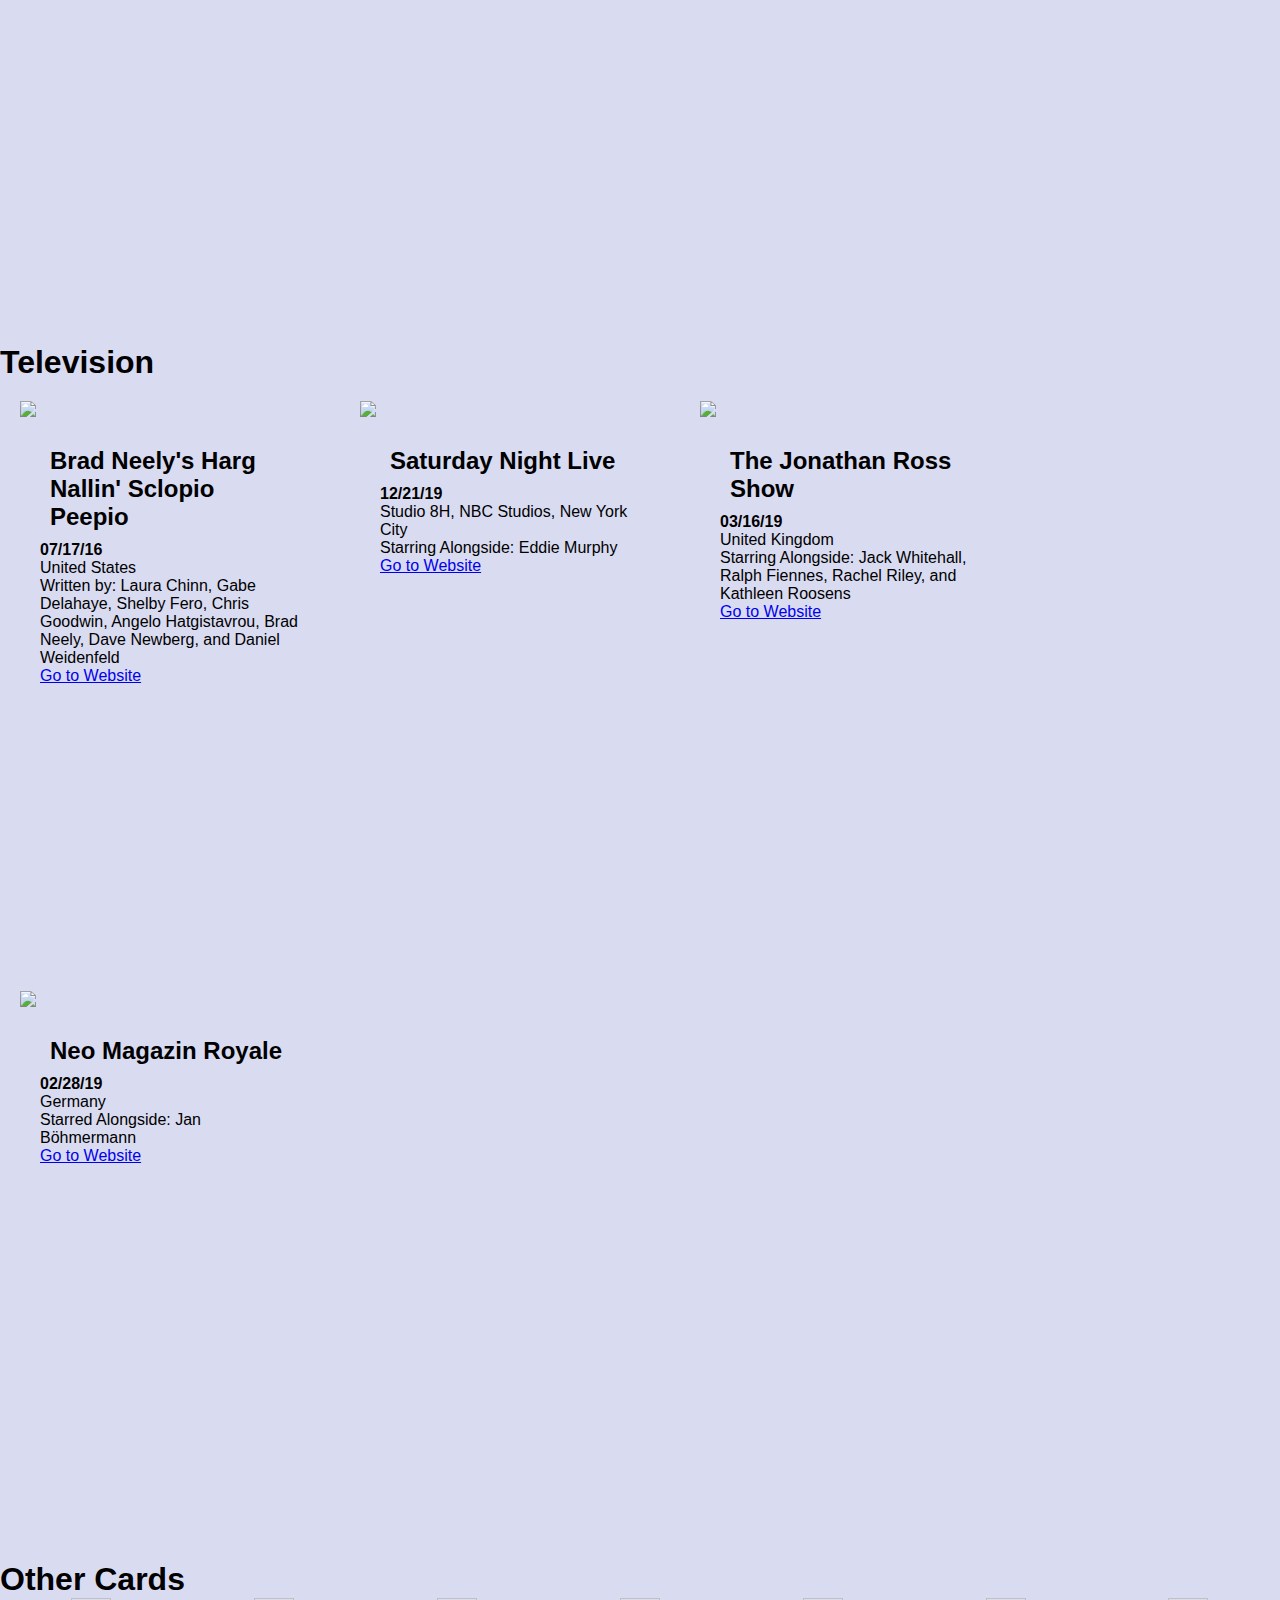
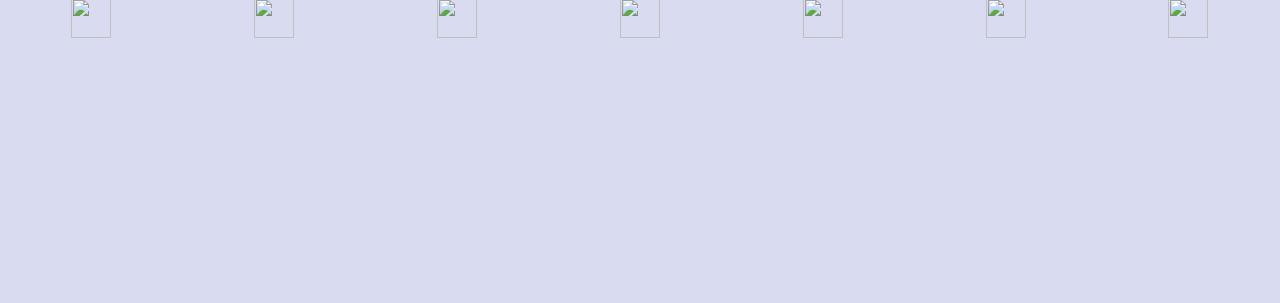
==== commit 0cd1da1e: "Fixed pictures" ====
--- a/news-feed/index.html
+++ b/news-feed/index.html
@@ -17,7 +17,7 @@
             <img src="https://pro2-bar-s3-cdn-cf.myportfolio.com/ae016b8e8e2f6eaf75ebb555e6843f83/16f03511-9183-4fee-9bed-d59543a2a085_rwc_0x0x3012x3012x3012.png?h=3a7bb92e304b474b182b5e5ee2686f13" alt="">
         </div>
         <div class="nav-link-list-container">
-        <ul class="nav-unordered-list">
+        <ul>
             <li class="nav-link-container"><a class="nav-link" href="../index.html">Home</a></li>
             <li class="nav-link-container"><a class="nav-link" href="../personal/index.html">Personal</a></li>
             <li class="nav-link-container"><a class="nav-link" href="#">News Feed</a></li>
--- a/global-styles/style.css
+++ b/global-styles/style.css
@@ -8,26 +8,14 @@
     background-color: #D9DBF1; /* Background Color */
 }
 
-/* a:visited {
+a:visited {
     color: #D9DBF1;
-} */
-
-.nav-unordered-list {
-    padding: 0;
-}
-li a:visited {
-    color: #D9DBF1;
-    text-decoration: none;
 }
 
-li a:link {
-    color: #D9DBF1;
-    text-decoration: none;
+li a:visited {
+    color: #ffffff;
 }
-li a:active {
-    color: green;
-    text-decoration: none;
-}
+
 /* Navbar Styles */
 nav ul{
     display: flex;
@@ -41,18 +29,8 @@
 }
 
 .nav-link {
-    /* padding: 0 100%; */
-    /* margin: auto auto; */
-    display: flex;
-    justify-content: center;
-    align-items: center;
-    width: 100%;
-    height: 100%;
-    font-size: large;
-    
-    
+    margin: auto auto;
 }
-
 
 nav {
     background-color: #7E6AC0;
@@ -78,7 +56,7 @@
 
 .nav-link-container:hover {
     background-color: #D9DBF1;
-    color: #7E6AC0; 
+    color: #00FF00; 
 }
 
 nav img , nav li{
